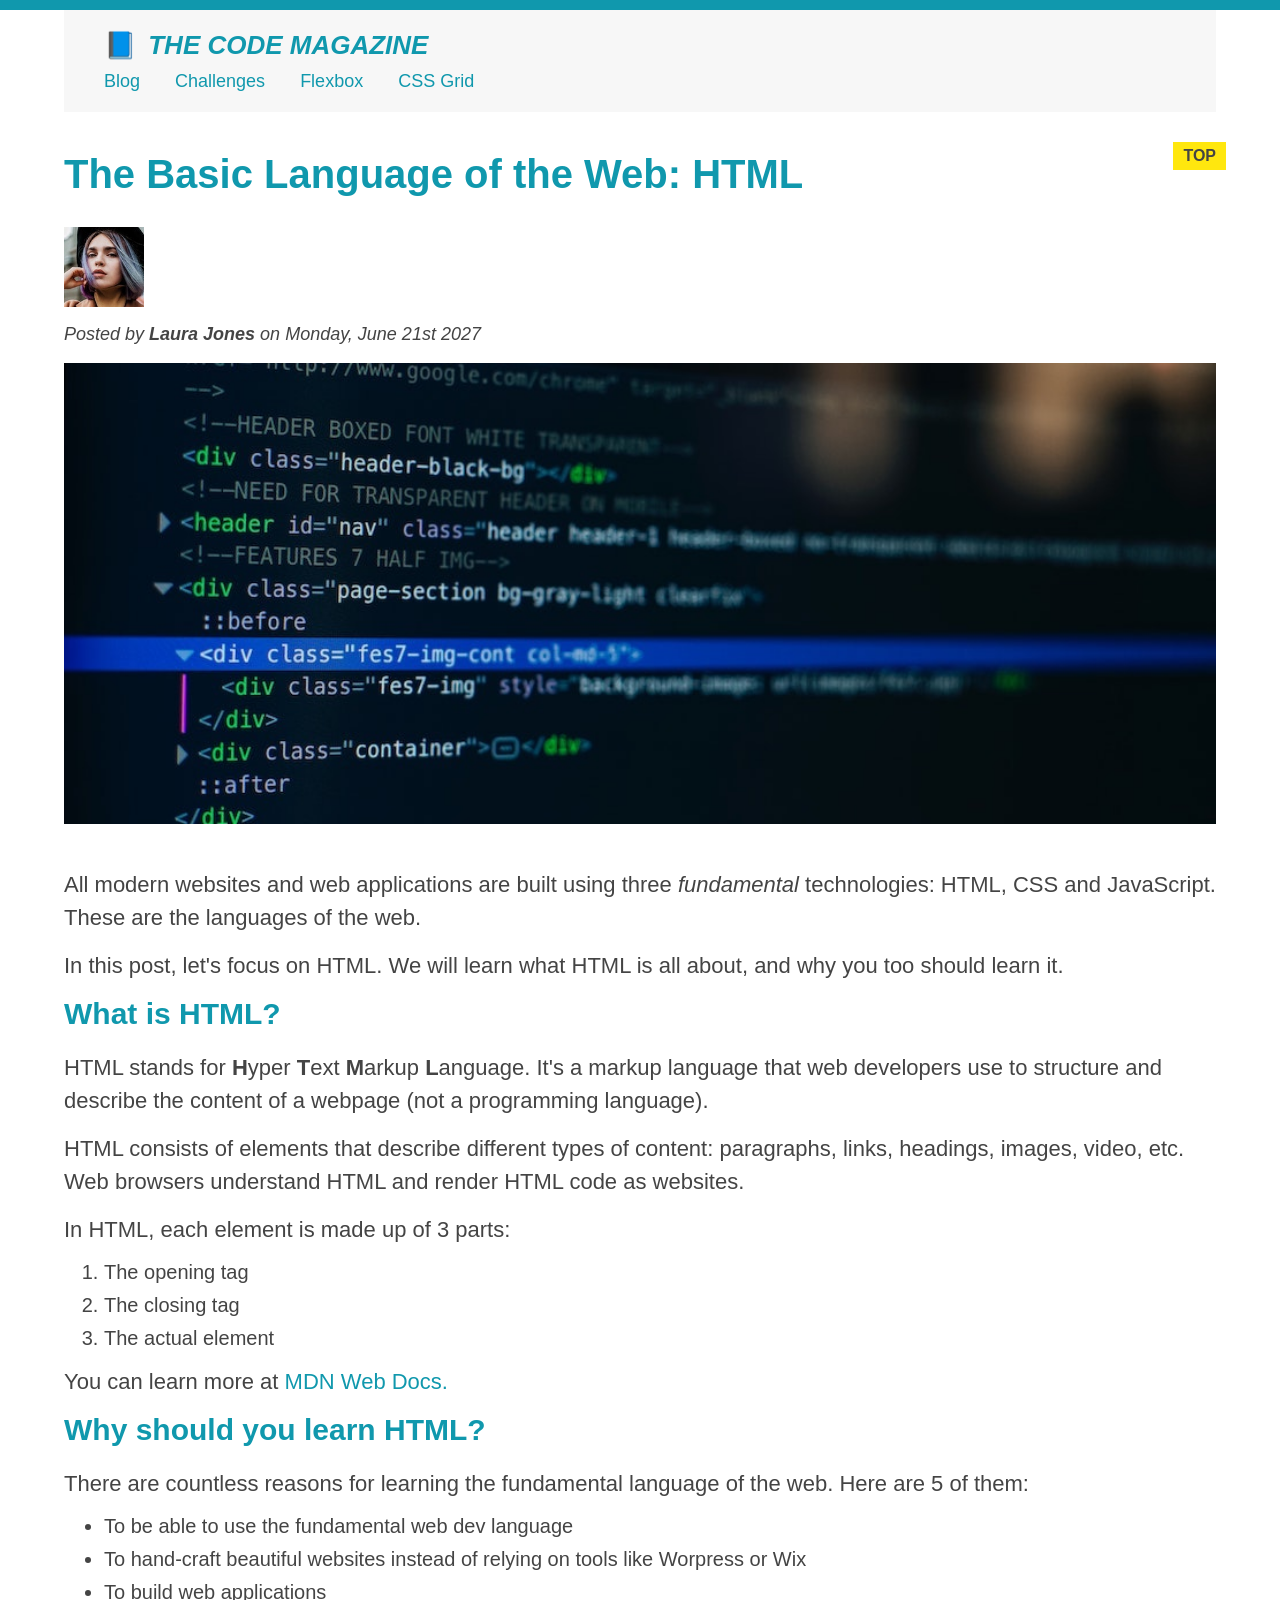
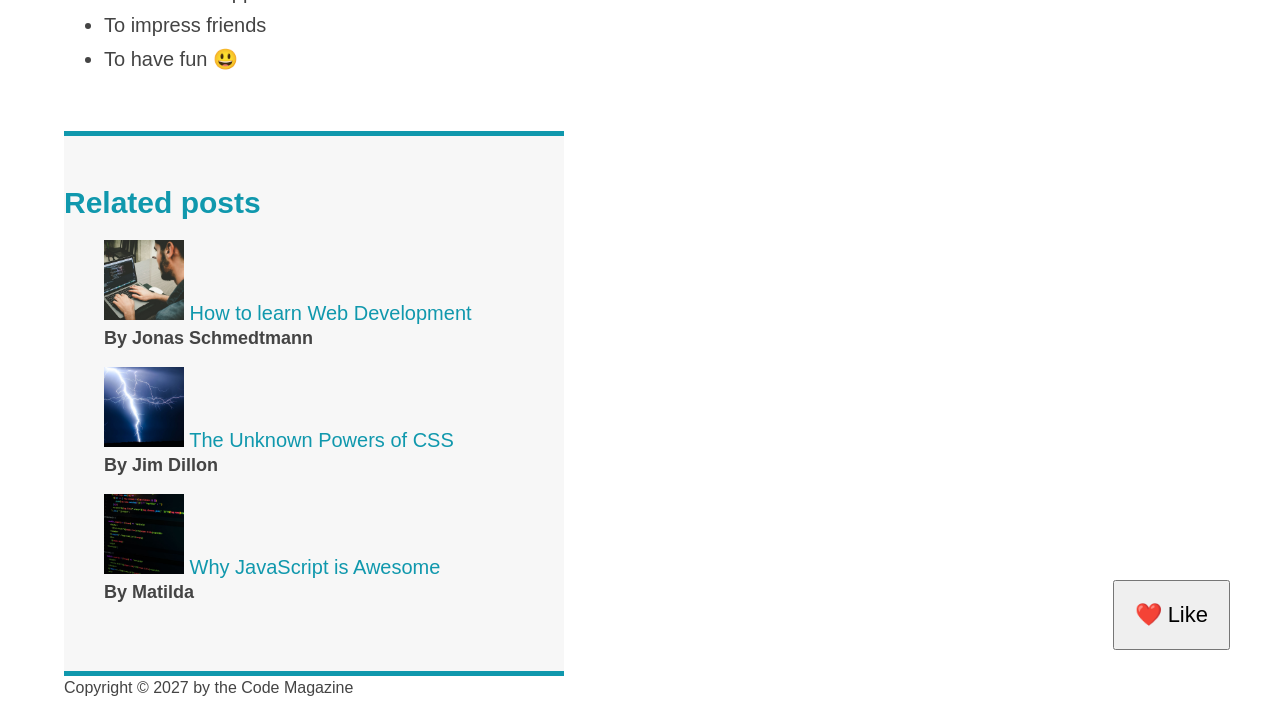
==== index.html @ c274669c "Initial commit" ====
<!doctype html>
<html lang="en">
  <head>
    <meta charset="UTF-8" />
    <meta name="viewport" content="width=device-width, initial-scale=1.0" />
    <!-- rel means relationship and it tells the browser that this is a style sheet. Wihtout it the formatting will not take. -->
    <link href="css/style.css" rel="stylesheet" />
    <title>The Basic Language of the Web: HTML</title>
  </head>
  <body>
    <!-- Header is introductory content. It is a container like article. -->
    <div class="container">
      <header class="main-header">
        <h1>📘 The Code Magazine</h1>
        <!-- nav for navigation -->
        <nav>
          <!-- The # does not point to anywhere. -->
          <a href="blog.html">Blog</a>
          <a href="#">Challenges</a>
          <a href="#">Flexbox</a>
          <a href="#">CSS Grid</a>
        </nav>
      </header>
      <article>
        <header class="post-header">
          <h2>The Basic Language of the Web: HTML</h2>
          <img
            class="author-headshot"
            src="img/laura-jones.jpg"
            alt="Headshot of author Laura Jones"
            width="80"
            height="80"
            title="Picture of Author"
          />
          <p class="author">
            Posted by <strong>Laura Jones</strong> on Monday, June 21st 2027
          </p>
          <!-- Setting only the width maintains the image's original aspect ratio. The default measurement is in pixels. Title attribute puts title when you hover over picture. You do not need <figure> but is semantic. Normally do width and height in CSS. -->
          <img
            src="img/post-img.jpg"
            alt="HTML code on a screen"
            class="post-img"
          />
          <!-- A link goes somewhere and a button does somethings which is the difference. Do something is Submit, Like, Delete, Save Changes etc. -->
          <button>❤️ Like</button>
        </header>
        <p>
          All modern websites and web applications are built using three
          <em>fundamental</em>
          technologies: HTML, CSS and JavaScript. These are the languages of the
          web.
        </p>
        <p>
          In this post, let's focus on HTML. We will learn what HTML is all
          about, and why you too should learn it.
        </p>
        <h3>What is HTML?</h3>
        <p>
          HTML stands for <strong>H</strong>yper <strong>T</strong>ext
          <strong>M</strong>arkup <strong>L</strong>anguage. It's a markup
          language that web developers use to structure and describe the content
          of a webpage (not a programming language).
        </p>
        <p>
          HTML consists of elements that describe different types of content:
          paragraphs, links, headings, images, video, etc. Web browsers
          understand HTML and render HTML code as websites.
        </p>
        <p>In HTML, each element is made up of 3 parts:</p>
        <ol>
          <li>The opening tag</li>
          <li>The closing tag</li>
          <li>The actual element</li>
        </ol>
        <p class="article-link">
          <!-- taret="_blank" opens a new tab. -->
          You can learn more at
          <a href="https://developer.mozilla.org/en-US/" target="_blank"
            >MDN Web Docs.</a
          >
        </p>

        <h3>Why should you learn HTML?</h3>
        <p>
          There are countless reasons for learning the fundamental language of
          the web. Here are 5 of them:
        </p>
        <ul>
          <li>To be able to use the fundamental web dev language</li>
          <li>
            To hand-craft beautiful websites instead of relying on tools like
            Worpress or Wix
          </li>
          <li>To build web applications</li>
          <li>To impress friends</li>
          <li>To have fun 😃</li>
        </ul>
      </article>
      <aside>
        <h3>Related posts</h3>
        <ul>
          <li class="related">
            <img
              src="img/related-1.jpg"
              alt="Person programming"
              width="80"
              height="80"
            />
            <a href="#">How to learn Web Development</a>
            <p class="related-author">By Jonas Schmedtmann</p>
          </li>
          <li class="related">
            <img
              src="img/related-2.jpg"
              alt="Thunder storm"
              width="80"
              height="80"
            />
            <a href="#">The Unknown Powers of CSS</a>
            <p class="related-author">By Jim Dillon</p>
          </li>
          <li class="related">
            <img
              src="img/related-3.jpg"
              alt="JavaScript code"
              width="80"
              height="80"
            />
            <a href="#">Why JavaScript is Awesome</a>
            <p class="related-author">By Matilda</p>
          </li>
        </ul>
      </aside>
      <!-- You do not need to use a <p> for the footer but you are not prohibted from doing so. -->
      <footer>
        <p id="copyright">Copyright &copy; 2027 by the Code Magazine</p>
      </footer>
    </div>
  </body>
</html>
---- css/style.css ----
/* Universal selector selects all the elments on the page. Has the lowest priority. No inheritance at all, it is applied to every element. Good place for the global reset. Margin does not get inherited so can not be in the body for this. */

* {
  padding: 0;
  margin: 0;
  box-sizing: border-box;
}

/* Body element is the parent element of all other elements. Not every element is inherited like border top, but entire body should be wrapped in a div with maybe a class name container like below to set the width of all the HTML pages that make up a website beyond just the index.html. */

.container {
  width: 90%;
  /* Need to set a max width with the below trick. This keeps background colors, navigation bars, and footers from being chopped of on the sides with big montiros leving awkward white space on left and right. */
  max-width: 1200px;
  /* The below centers the page. */
  margin: 0 auto;

  /* could have also done wich is the same code above.
    margin-left: auto;
    margin-right: auto;
    like WordPress.
   */
}

/* PAGE SECTIONS */

body {
  color: #444;
  font-family: sans-serif;
  border-top: 10px solid #1098ad;
  position: relative;
}

.main-header {
  background-color: #f7f7f7;
  padding: 20px 40px;
  margin-bottom: 40px;
}

nav {
  font-size: 18px;
}

article {
  margin-bottom: 60px;
}

.post-header {
  margin-bottom: 40px;
}

/* Place a boarder. */
aside {
  background-color: #f7f7f7;
  border-top: 5px solid #1098ad;
  border-bottom: 5px solid #1098ad;
  padding: 50px 0px;
  width: 500px;
}

/* SMALLER ELEMENTS */

h1,
h2,
h3 {
  color: #1098ad;
}

h1 {
  font-size: 26px;
  /* Make uppercase letters for title */
  text-transform: uppercase;
  font-style: italic;
}

h2 {
  font-size: 40px;
  margin-bottom: 30px;
}

h3 {
  font-size: 30px;
  margin-bottom: 20px;
  /* margin-top: 40px; /* If two margins occupy the same space, the one from the element above and the one from the element below, the larger of the two will show, they are not combined. Called collapsing margins */
}

h4 {
  font-size: 20px;
  text-transform: uppercase;
  /* Align to center of parent element. */
  text-align: center;
}

p {
  font-size: 22px;
  /* line height is 1.5 times the line height. */
  line-height: 1.5;
  margin-bottom: 15px;
}

/* Lost bullets below since universal element specified no margins, so we will add the margin back here to get the bullets. */

ul,
ol {
  margin-left: 40px;
}

/* Do not style ol or ul ul but li. */
li {
  font-size: 20px;
  margin-bottom: 10px;
}

li:last-child {
  margin-bottom: 0;
}

.article-link {
  margin-top: 15px;
}

/* Decendant Selection */

.author {
  font-style: italic;
  font-size: 18px;
}

/* Normally do not use ID but this is for demonstration purposes and a good place for it. */

#copyright {
  font-size: 16px;
}

.related-author {
  font-size: 18px;
  font-weight: bold;
}

.related {
  list-style: none;
}

/* Psuedo Classes */

/* li:first-child {
  font-weight: bold;
}

li:last-child {
  font-style: italic;
}

li:nth-child(3) {
  color: red;
}

li:nth-child(odd) {
  color: blue;
} */

/* Styling Links. Psuedo class becuaSe you want to target the element that only has a link, etc. It allows the anchors to behave differently depended upon what state you are in like hover. */

a:link {
  color: #1098ad;
  text-decoration: none;
}

a:visited {
  color: #1098ad;
}

a:hover {
  color: #777;
  font-weight: bold;
}

a:active {
  color: #777;
  font-weight: bold;
}

/* Height auto corrects the aspect ratio if already specified in HTML. If in CSS do not need, it will automatically adapt, so do not put width and height in HTML for. Set to 100% and adjusted to the parent container. */

/* Images are inline block elements so you can give width and height. */

.author-headshot {
  margin-bottom: 10px;
}

.post-img {
  width: 100%;
}

nav a:link {
  /* inline-block enables us to do a margin-top. Inlie only element you can not adjust margin top or bottom. */
  display: inline-block;
  margin-right: 30px;
  margin-top: 10px;
}

/* 
  WHY WE USE PSEUDO-CLASSES (:hover, :focus, :link, :nth-child, etc.):

  1. DYNAMIC & REAL-TIME STYLING using DOM:
     Allows CSS to respond instantly to user interactions (hovering, clicking, 
     focusing form inputs) and element states (:checked, :disabled) without 
     needing JavaScript.

  2. STRUCTURAL TARGETING WITHOUT EXTRA HTML:
     Targets elements based on their position in the DOM (e.g., :first-child, 
     :last-child, :nth-child(2)) so you don't have to manually add extra class 
     names to your HTML markup.

  3. HIGHER SPECIFICITY & CLEAN STATE MANAGEMENT:
     Pseudo-classes carry the specificity weight of a standard class, keeping 
     link states (:link, :visited, :hover, :active) organized, predictable, 
     and protected from unintended style overrides.
*/

nav a:link:last-child {
  margin-right: 0;
}

button {
  font-size: 22px;
  padding: 20px;
  cursor: pointer;
  position: absolute;
  bottom: 50px;
  right: 50px;
}

/* Psuedo elements do not occure in html but can be placed in CSS like changing the book so it is no longer italic. Use double colons. Pseudo-class : → selects an element that already exists in the DOM, based on its state/condition/position.
Pseudo-element :: → targets or creates an element-like part for rendering that is not a separate element in the DOM. */

h1::first-letter {
  font-style: normal;
  margin-right: 5px;
}

/* h2::first-letter {
  font-size: 60px;
} */

/* p::first-line {
  color: red;
} */

/* Adjacent sibling selector using siblings in the same parent. Adjacent element is the sibling that comes right after it so I can pick a paragraph after each h3 and adjust the first line. */

/* h3 + p::first-line {
  color: red;
} */

/* The after and the before are the most used Psuedo Elements. The after puts it right after the last text in the element. The Basic Language of the web HTMLTOP in this case, so we need to style. Any pusedo element is inline so we need to do inline block to add padding top and bottom. Notice below you can position absolute to the same element itself. h2 is not only the absolute, but the relative.A note is that there is not a h2 TOP in the HTML. We have added it through CSS. */

h2 {
  position: relative;
}

h2::after {
  content: 'TOP';
  background-color: #ffe70e;
  color: #444;
  font-size: 16px;
  font-weight: bold;
  display: inline-block;
  padding: 5px 10px;
  position: absolute;
  top: -10px;
  right: -10px;
}
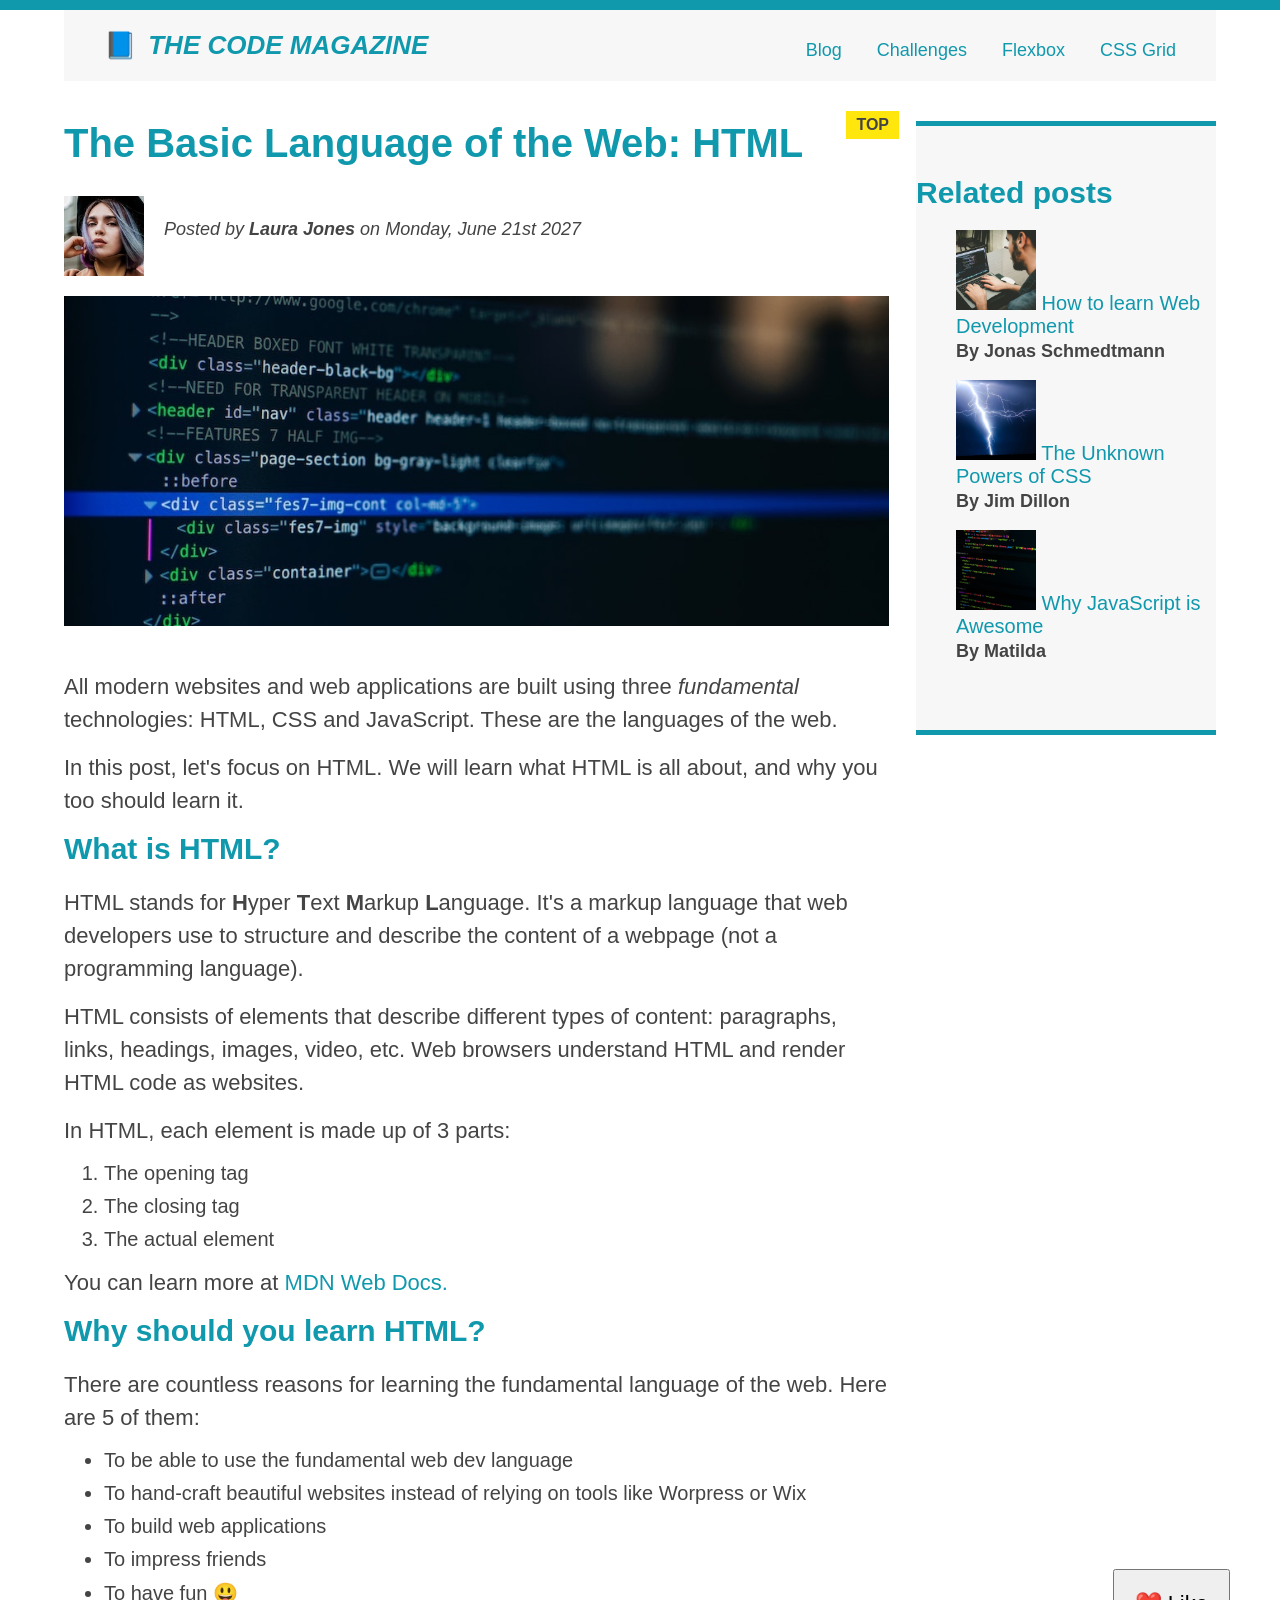
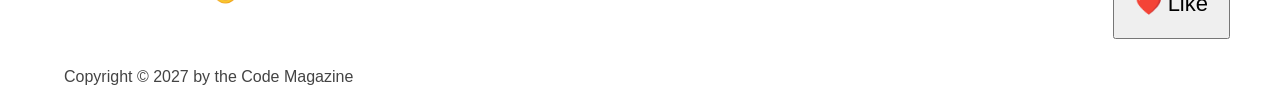
==== commit fb9d6126: "Using Float and Clear-Fix" ====
--- a/index.html
+++ b/index.html
@@ -10,7 +10,7 @@
   <body>
     <!-- Header is introductory content. It is a container like article. -->
     <div class="container">
-      <header class="main-header">
+      <header class="main-header clear-fix">
         <h1>📘 The Code Magazine</h1>
         <!-- nav for navigation -->
         <nav>
@@ -25,7 +25,7 @@
         <header class="post-header">
           <h2>The Basic Language of the Web: HTML</h2>
           <img
-            class="author-headshot"
+            class="author-headshot author-img"
             src="img/laura-jones.jpg"
             alt="Headshot of author Laura Jones"
             width="80"
--- a/css/style.css
+++ b/css/style.css
@@ -39,6 +39,7 @@
 
 nav {
   font-size: 18px;
+  text-align: center;
 }
 
 article {
@@ -229,9 +230,10 @@
   position: absolute;
   bottom: 50px;
   right: 50px;
-}
-
-/* Psuedo elements do not occure in html but can be placed in CSS like changing the book so it is no longer italic. Use double colons. Pseudo-class : → selects an element that already exists in the DOM, based on its state/condition/position.
+  cursor: pointer;
+}
+
+/* Psuedo elements do not occur in html but can be placed in CSS like changing the book so it is no longer italic. Use double colons. Pseudo-class : → selects an element that already exists in the DOM, based on its state/condition/position.
 Pseudo-element :: → targets or creates an element-like part for rendering that is not a separate element in the DOM. */
 
 h1::first-letter {
@@ -252,6 +254,10 @@
 /* h3 + p::first-line {
   color: red;
 } */
+
+/*  Pseudo-classes (:)are all about behavior and state (how an existing element behaves when hovered, clicked, or where it sits in line, it is CSS concerened).
+
+Pseudo-elements (::) are about structure and content (shaping specific parts of the text or magically injecting things like quotes, icons, or words without touching the HTML file).*/
 
 /* The after and the before are the most used Psuedo Elements. The after puts it right after the last text in the element. The Basic Language of the web HTMLTOP in this case, so we need to style. Any pusedo element is inline so we need to do inline block to add padding top and bottom. Notice below you can position absolute to the same element itself. h2 is not only the absolute, but the relative.A note is that there is not a h2 TOP in the HTML. We have added it through CSS. */
 
@@ -271,3 +277,48 @@
   top: -10px;
   right: -10px;
 }
+
+/* FLOATS */
+
+.author-img {
+  float: left;
+  margin-bottom: 20px;
+}
+
+.author {
+  margin-top: 20px;
+  float: left;
+  margin-left: 20px;
+}
+
+/* The gray background losses its height by below. Without padding it would dissapear completely becuase all the child elements are floated. It is as if elements are not on the page. Called the collapsing element and we say that the height has collapsed. Fix by adding another element to header and clearing the float. */
+
+h1 {
+  float: left;
+}
+
+nav {
+  float: right;
+}
+
+/* Used to put gray bar back in from removeing elements due to floating. Put space for content and psuedo elements are inline so change to block. Will not use float much so we will learn better ways. */
+
+.clear-fix::after {
+  clear: both;
+  content: ' ';
+  display: block;
+}
+
+article {
+  width: 825px;
+  float: left;
+}
+aside {
+  width: 300px;
+  float: right;
+}
+
+/* Already has element so just clear. */
+footer {
+  clear: both;
+}
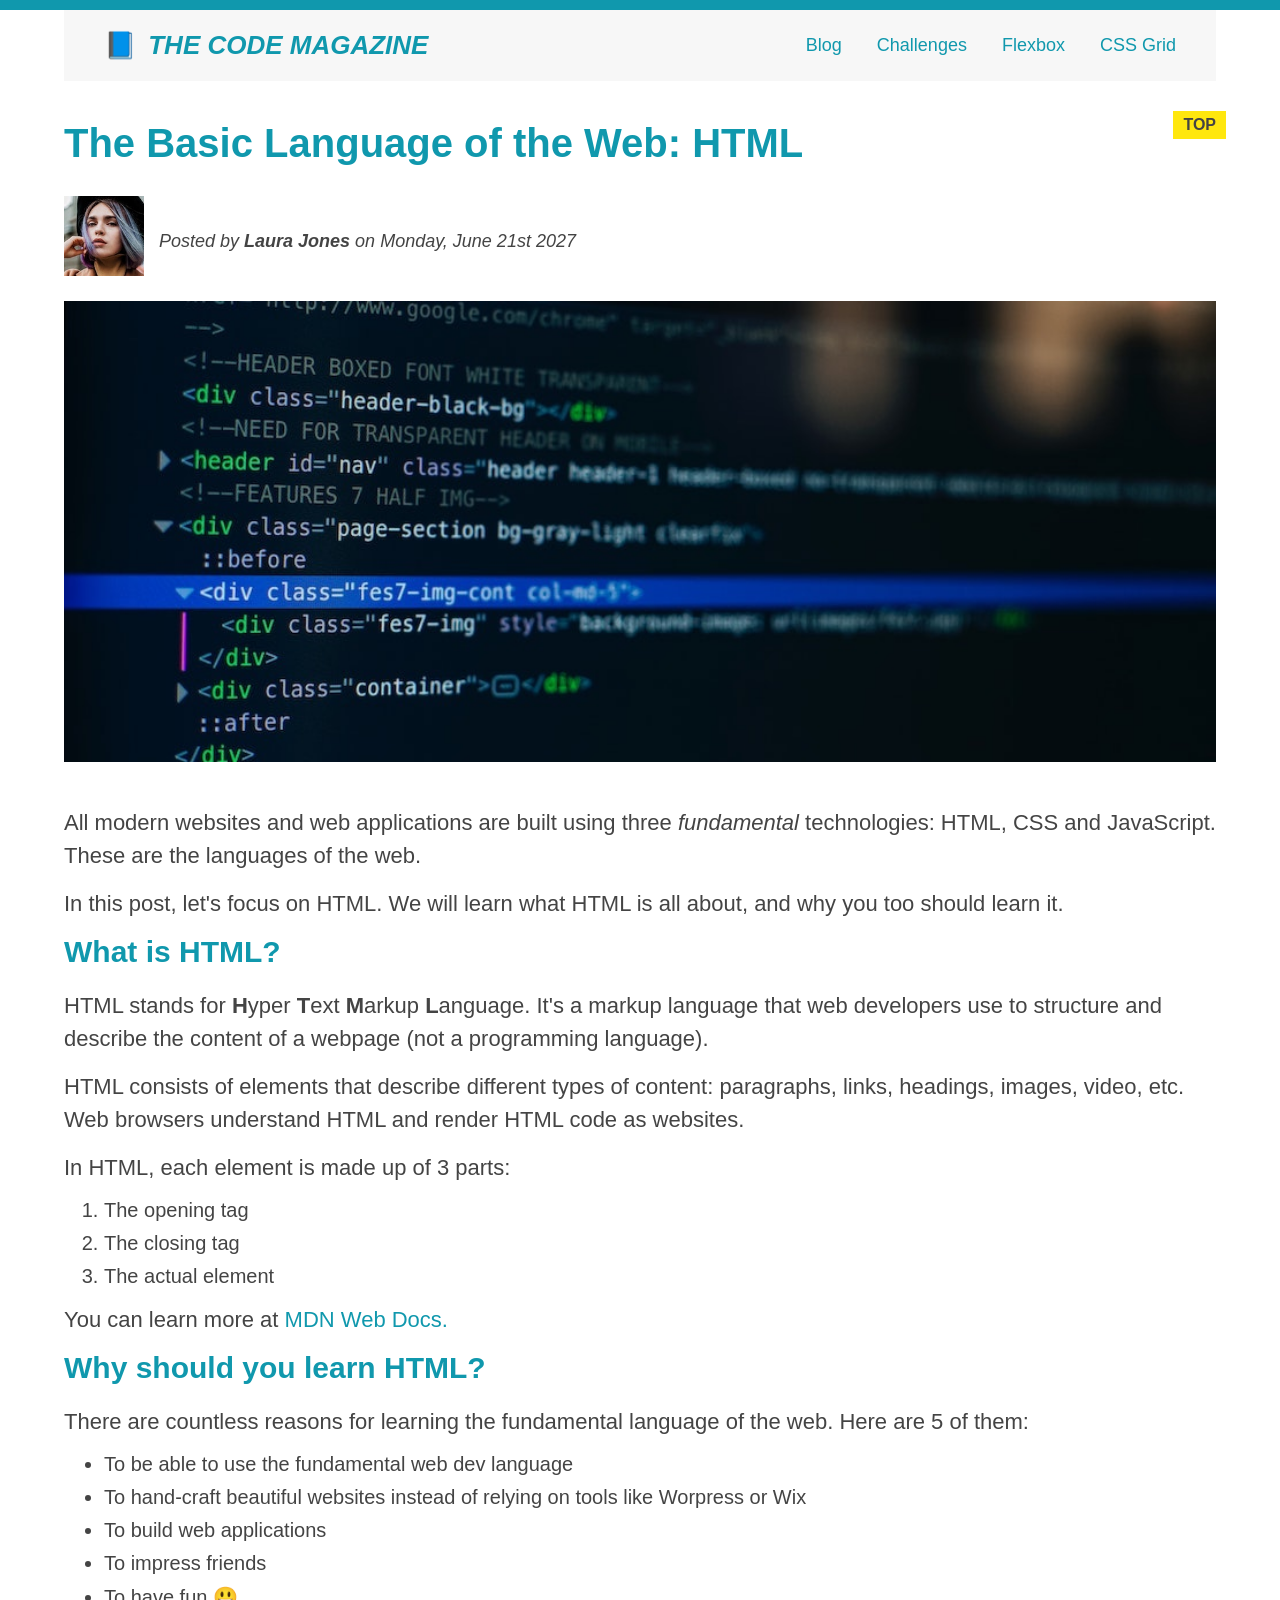
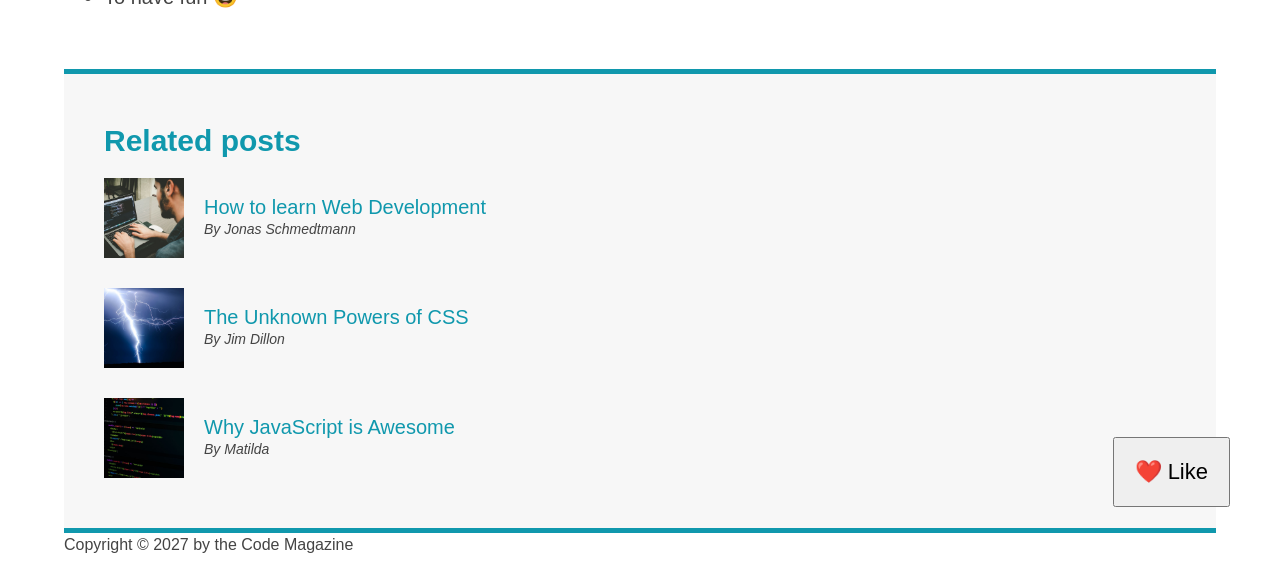
==== commit 86d52026: "Adding Flexbox to Project" ====
--- a/index.html
+++ b/index.html
@@ -17,24 +17,27 @@
           <!-- The # does not point to anywhere. -->
           <a href="blog.html">Blog</a>
           <a href="#">Challenges</a>
-          <a href="#">Flexbox</a>
-          <a href="#">CSS Grid</a>
+          <a href="flexbox.html">Flexbox</a>
+          <a href="css-grid.html">CSS Grid</a>
         </nav>
       </header>
       <article>
         <header class="post-header">
           <h2>The Basic Language of the Web: HTML</h2>
-          <img
-            class="author-headshot author-img"
-            src="img/laura-jones.jpg"
-            alt="Headshot of author Laura Jones"
-            width="80"
-            height="80"
-            title="Picture of Author"
-          />
-          <p class="author">
-            Posted by <strong>Laura Jones</strong> on Monday, June 21st 2027
-          </p>
+          <div class="author-box">
+            <img
+              class="author-headshot author-img"
+              src="img/laura-jones.jpg"
+              alt="Headshot of author Laura Jones"
+              width="80"
+              height="80"
+              title="Picture of Author"
+            />
+            <p class="author">
+              Posted by <strong>Laura Jones</strong> on Monday, June 21st 2027
+            </p>
+          </div>
+
           <!-- Setting only the width maintains the image's original aspect ratio. The default measurement is in pixels. Title attribute puts title when you hover over picture. You do not need <figure> but is semantic. Normally do width and height in CSS. -->
           <img
             src="img/post-img.jpg"
@@ -98,36 +101,42 @@
       </article>
       <aside>
         <h3>Related posts</h3>
-        <ul>
-          <li class="related">
+        <ul class="related">
+          <li class="related-post">
             <img
               src="img/related-1.jpg"
               alt="Person programming"
               width="80"
               height="80"
             />
-            <a href="#">How to learn Web Development</a>
-            <p class="related-author">By Jonas Schmedtmann</p>
+            <div>
+              <a href="#" class="related-link">How to learn Web Development</a>
+              <p class="related-author">By Jonas Schmedtmann</p>
+            </div>
           </li>
-          <li class="related">
+          <li class="related-post">
             <img
               src="img/related-2.jpg"
               alt="Thunder storm"
               width="80"
               height="80"
             />
-            <a href="#">The Unknown Powers of CSS</a>
-            <p class="related-author">By Jim Dillon</p>
+            <div>
+              <a href="#" class="related-link">The Unknown Powers of CSS</a>
+              <p class="related-author">By Jim Dillon</p>
+            </div>
           </li>
-          <li class="related">
+          <li class="related-post">
             <img
               src="img/related-3.jpg"
               alt="JavaScript code"
               width="80"
               height="80"
             />
-            <a href="#">Why JavaScript is Awesome</a>
-            <p class="related-author">By Matilda</p>
+            <div>
+              <a href="#" class="related-link">Why JavaScript is Awesome</a>
+              <p class="related-author">By Matilda</p>
+            </div>
           </li>
         </ul>
       </aside>
--- a/css/style.css
+++ b/css/style.css
@@ -55,8 +55,7 @@
   background-color: #f7f7f7;
   border-top: 5px solid #1098ad;
   border-bottom: 5px solid #1098ad;
-  padding: 50px 0px;
-  width: 500px;
+  padding: 50px 40px;
 }
 
 /* SMALLER ELEMENTS */
@@ -90,6 +89,7 @@
   text-transform: uppercase;
   /* Align to center of parent element. */
   text-align: center;
+  margin-bottom: 30px;
 }
 
 p {
@@ -140,6 +140,7 @@
 
 .related {
   list-style: none;
+  margin-left: 0;
 }
 
 /* Psuedo Classes */
@@ -197,7 +198,6 @@
   /* inline-block enables us to do a margin-top. Inlie only element you can not adjust margin top or bottom. */
   display: inline-block;
   margin-right: 30px;
-  margin-top: 10px;
 }
 
 /* 
@@ -279,7 +279,7 @@
 }
 
 /* FLOATS */
-
+/* 
 .author-img {
   float: left;
   margin-bottom: 20px;
@@ -293,7 +293,7 @@
 
 /* The gray background losses its height by below. Without padding it would dissapear completely becuase all the child elements are floated. It is as if elements are not on the page. Called the collapsing element and we say that the height has collapsed. Fix by adding another element to header and clearing the float. */
 
-h1 {
+/* h1 {
   float: left;
 }
 
@@ -303,7 +303,7 @@
 
 /* Used to put gray bar back in from removeing elements due to floating. Put space for content and psuedo elements are inline so change to block. Will not use float much so we will learn better ways. */
 
-.clear-fix::after {
+/* .clear-fix::after {
   clear: both;
   content: ' ';
   display: block;
@@ -319,6 +319,46 @@
 }
 
 /* Already has element so just clear. */
-footer {
+/* footer {
   clear: both;
-}
+} */
+
+/* FLEXBOX */
+
+.main-header {
+  display: flex;
+  align-items: center;
+  justify-content: space-between;
+}
+
+.author-box {
+  display: flex;
+  align-items: center;
+  margin-bottom: 15px;
+}
+
+.author {
+  margin-bottom: 0;
+  margin-left: 15px;
+}
+
+.related-post {
+  display: flex;
+  align-items: center;
+  gap: 20px;
+  margin-bottom: 30px;
+}
+
+related-link:link {
+  font-size: 17px;
+  font-weight: bold;
+  font-style: normal;
+  margin-bottom: 5px;
+  display: inline-block;
+}
+.related-author {
+  margin-bottom: 0;
+  font-size: 14px;
+  font-weight: normal;
+  font-style: italic;
+}
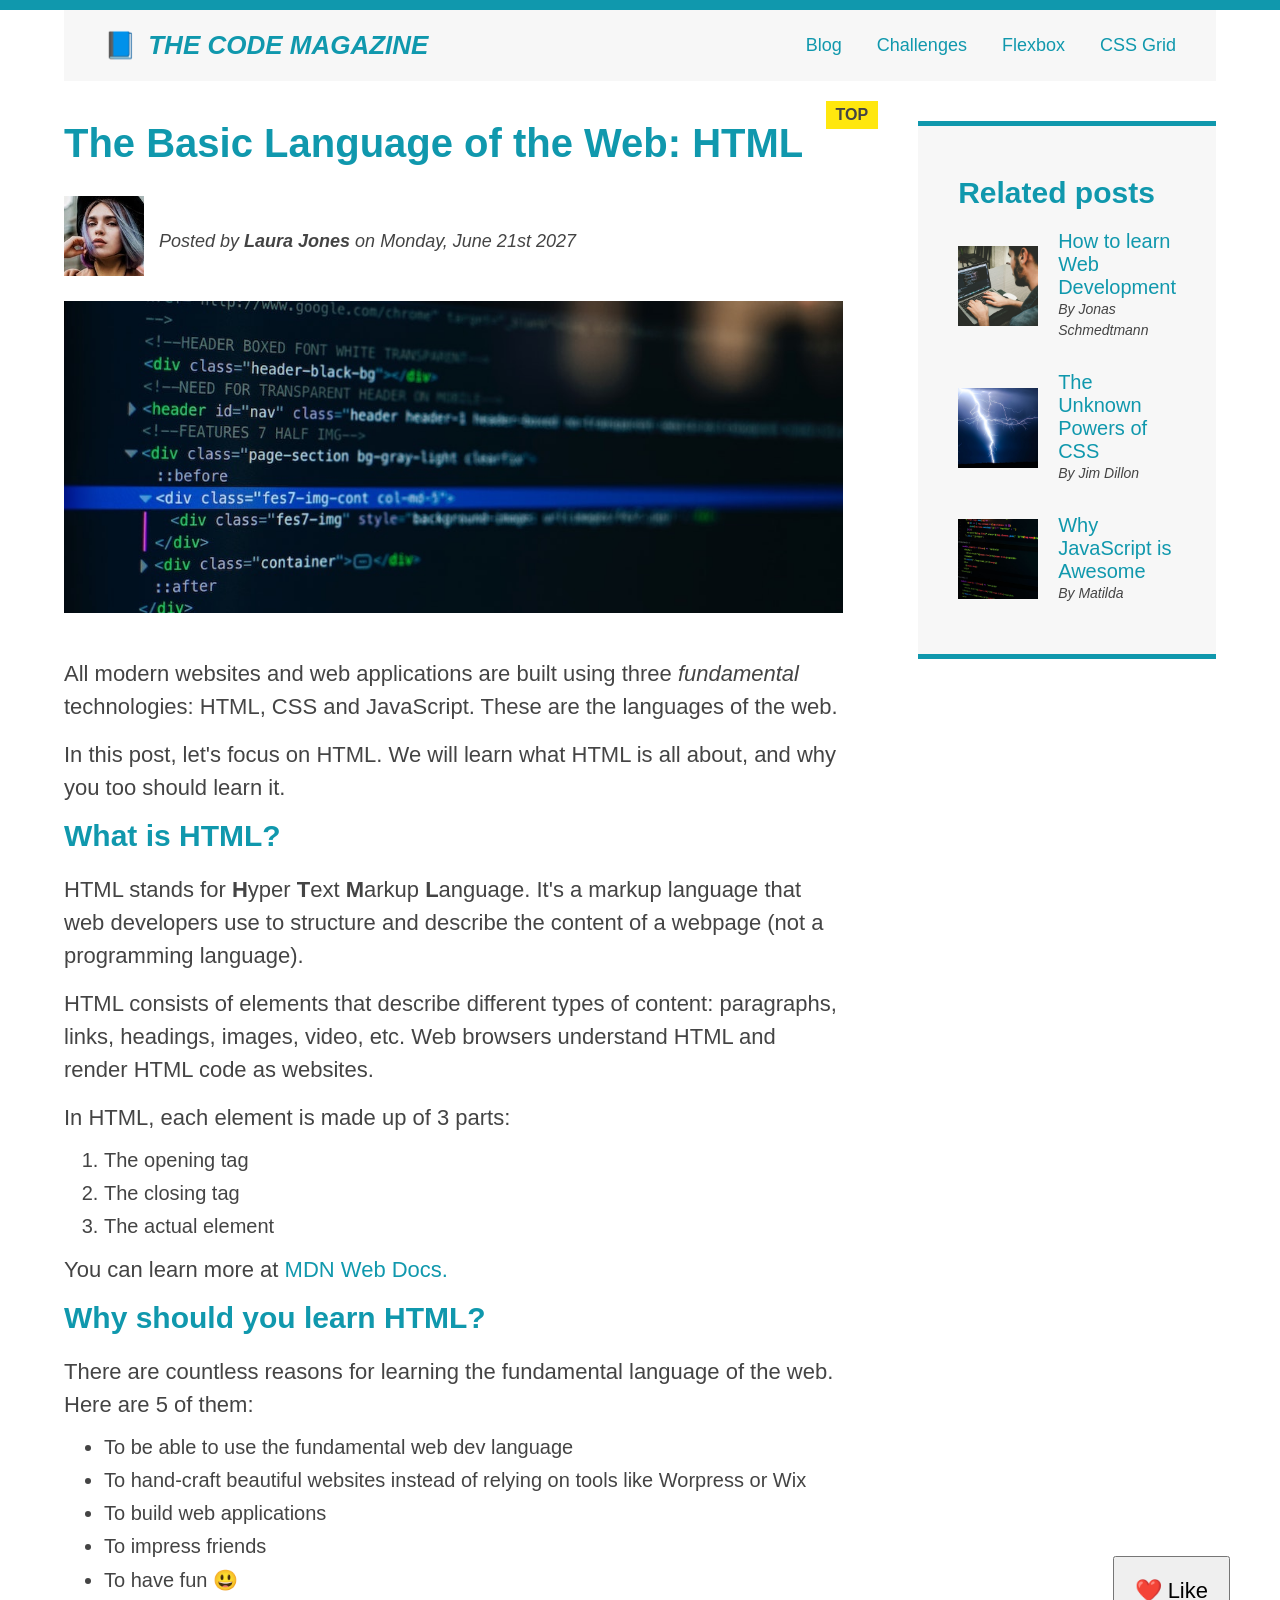
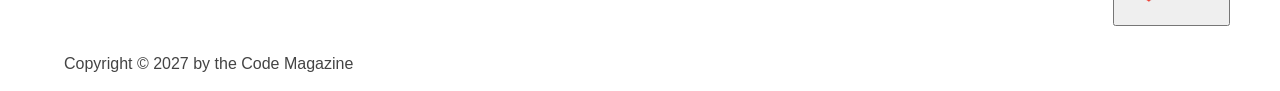
==== commit 5a41f8c1: "Applying Flexbox to Project" ====
--- a/index.html
+++ b/index.html
@@ -21,125 +21,129 @@
           <a href="css-grid.html">CSS Grid</a>
         </nav>
       </header>
-      <article>
-        <header class="post-header">
-          <h2>The Basic Language of the Web: HTML</h2>
-          <div class="author-box">
+      <div class="row">
+        <article>
+          <header class="post-header">
+            <h2>The Basic Language of the Web: HTML</h2>
+            <div class="author-box">
+              <img
+                class="author-headshot author-img"
+                src="img/laura-jones.jpg"
+                alt="Headshot of author Laura Jones"
+                width="80"
+                height="80"
+                title="Picture of Author"
+              />
+              <p class="author">
+                Posted by <strong>Laura Jones</strong> on Monday, June 21st 2027
+              </p>
+            </div>
+
+            <!-- Setting only the width maintains the image's original aspect ratio. The default measurement is in pixels. Title attribute puts title when you hover over picture. You do not need <figure> but is semantic. Normally do width and height in CSS. -->
             <img
-              class="author-headshot author-img"
-              src="img/laura-jones.jpg"
-              alt="Headshot of author Laura Jones"
-              width="80"
-              height="80"
-              title="Picture of Author"
+              src="img/post-img.jpg"
+              alt="HTML code on a screen"
+              class="post-img"
             />
-            <p class="author">
-              Posted by <strong>Laura Jones</strong> on Monday, June 21st 2027
-            </p>
-          </div>
+            <!-- A link goes somewhere and a button does somethings which is the difference. Do something is Submit, Like, Delete, Save Changes etc. -->
+            <button>❤️ Like</button>
+          </header>
+          <p>
+            All modern websites and web applications are built using three
+            <em>fundamental</em>
+            technologies: HTML, CSS and JavaScript. These are the languages of
+            the web.
+          </p>
+          <p>
+            In this post, let's focus on HTML. We will learn what HTML is all
+            about, and why you too should learn it.
+          </p>
+          <h3>What is HTML?</h3>
+          <p>
+            HTML stands for <strong>H</strong>yper <strong>T</strong>ext
+            <strong>M</strong>arkup <strong>L</strong>anguage. It's a markup
+            language that web developers use to structure and describe the
+            content of a webpage (not a programming language).
+          </p>
+          <p>
+            HTML consists of elements that describe different types of content:
+            paragraphs, links, headings, images, video, etc. Web browsers
+            understand HTML and render HTML code as websites.
+          </p>
+          <p>In HTML, each element is made up of 3 parts:</p>
+          <ol>
+            <li>The opening tag</li>
+            <li>The closing tag</li>
+            <li>The actual element</li>
+          </ol>
+          <p class="article-link">
+            <!-- taret="_blank" opens a new tab. -->
+            You can learn more at
+            <a href="https://developer.mozilla.org/en-US/" target="_blank"
+              >MDN Web Docs.</a
+            >
+          </p>
 
-          <!-- Setting only the width maintains the image's original aspect ratio. The default measurement is in pixels. Title attribute puts title when you hover over picture. You do not need <figure> but is semantic. Normally do width and height in CSS. -->
-          <img
-            src="img/post-img.jpg"
-            alt="HTML code on a screen"
-            class="post-img"
-          />
-          <!-- A link goes somewhere and a button does somethings which is the difference. Do something is Submit, Like, Delete, Save Changes etc. -->
-          <button>❤️ Like</button>
-        </header>
-        <p>
-          All modern websites and web applications are built using three
-          <em>fundamental</em>
-          technologies: HTML, CSS and JavaScript. These are the languages of the
-          web.
-        </p>
-        <p>
-          In this post, let's focus on HTML. We will learn what HTML is all
-          about, and why you too should learn it.
-        </p>
-        <h3>What is HTML?</h3>
-        <p>
-          HTML stands for <strong>H</strong>yper <strong>T</strong>ext
-          <strong>M</strong>arkup <strong>L</strong>anguage. It's a markup
-          language that web developers use to structure and describe the content
-          of a webpage (not a programming language).
-        </p>
-        <p>
-          HTML consists of elements that describe different types of content:
-          paragraphs, links, headings, images, video, etc. Web browsers
-          understand HTML and render HTML code as websites.
-        </p>
-        <p>In HTML, each element is made up of 3 parts:</p>
-        <ol>
-          <li>The opening tag</li>
-          <li>The closing tag</li>
-          <li>The actual element</li>
-        </ol>
-        <p class="article-link">
-          <!-- taret="_blank" opens a new tab. -->
-          You can learn more at
-          <a href="https://developer.mozilla.org/en-US/" target="_blank"
-            >MDN Web Docs.</a
-          >
-        </p>
-
-        <h3>Why should you learn HTML?</h3>
-        <p>
-          There are countless reasons for learning the fundamental language of
-          the web. Here are 5 of them:
-        </p>
-        <ul>
-          <li>To be able to use the fundamental web dev language</li>
-          <li>
-            To hand-craft beautiful websites instead of relying on tools like
-            Worpress or Wix
-          </li>
-          <li>To build web applications</li>
-          <li>To impress friends</li>
-          <li>To have fun 😃</li>
-        </ul>
-      </article>
-      <aside>
-        <h3>Related posts</h3>
-        <ul class="related">
-          <li class="related-post">
-            <img
-              src="img/related-1.jpg"
-              alt="Person programming"
-              width="80"
-              height="80"
-            />
-            <div>
-              <a href="#" class="related-link">How to learn Web Development</a>
-              <p class="related-author">By Jonas Schmedtmann</p>
-            </div>
-          </li>
-          <li class="related-post">
-            <img
-              src="img/related-2.jpg"
-              alt="Thunder storm"
-              width="80"
-              height="80"
-            />
-            <div>
-              <a href="#" class="related-link">The Unknown Powers of CSS</a>
-              <p class="related-author">By Jim Dillon</p>
-            </div>
-          </li>
-          <li class="related-post">
-            <img
-              src="img/related-3.jpg"
-              alt="JavaScript code"
-              width="80"
-              height="80"
-            />
-            <div>
-              <a href="#" class="related-link">Why JavaScript is Awesome</a>
-              <p class="related-author">By Matilda</p>
-            </div>
-          </li>
-        </ul>
-      </aside>
+          <h3>Why should you learn HTML?</h3>
+          <p>
+            There are countless reasons for learning the fundamental language of
+            the web. Here are 5 of them:
+          </p>
+          <ul>
+            <li>To be able to use the fundamental web dev language</li>
+            <li>
+              To hand-craft beautiful websites instead of relying on tools like
+              Worpress or Wix
+            </li>
+            <li>To build web applications</li>
+            <li>To impress friends</li>
+            <li>To have fun 😃</li>
+          </ul>
+        </article>
+        <aside>
+          <h3>Related posts</h3>
+          <ul class="related">
+            <li class="related-post">
+              <img
+                src="img/related-1.jpg"
+                alt="Person programming"
+                width="80"
+                height="80"
+              />
+              <div>
+                <a href="#" class="related-link"
+                  >How to learn Web Development</a
+                >
+                <p class="related-author">By Jonas Schmedtmann</p>
+              </div>
+            </li>
+            <li class="related-post">
+              <img
+                src="img/related-2.jpg"
+                alt="Thunder storm"
+                width="80"
+                height="80"
+              />
+              <div>
+                <a href="#" class="related-link">The Unknown Powers of CSS</a>
+                <p class="related-author">By Jim Dillon</p>
+              </div>
+            </li>
+            <li class="related-post">
+              <img
+                src="img/related-3.jpg"
+                alt="JavaScript code"
+                width="80"
+                height="80"
+              />
+              <div>
+                <a href="#" class="related-link">Why JavaScript is Awesome</a>
+                <p class="related-author">By Matilda</p>
+              </div>
+            </li>
+          </ul>
+        </aside>
+      </div>
       <!-- You do not need to use a <p> for the footer but you are not prohibted from doing so. -->
       <footer>
         <p id="copyright">Copyright &copy; 2027 by the Code Magazine</p>
--- a/css/style.css
+++ b/css/style.css
@@ -274,8 +274,8 @@
   display: inline-block;
   padding: 5px 10px;
   position: absolute;
-  top: -10px;
-  right: -10px;
+  top: -20px;
+  right: -35px;
 }
 
 /* FLOATS */
@@ -362,3 +362,21 @@
   font-weight: normal;
   font-style: italic;
 }
+
+.row {
+  display: flex;
+  align-items: flex-start;
+  gap: 75px;
+  margin-bottom: 60px;
+}
+
+article {
+  /* Flex at 1 lets element grow as much as it can. */
+  flex-basis: 1;
+  margin-bottom: 0;
+}
+
+/* For width do not use width property but flex-basis for flexbox. */
+aside {
+  flex-basis: 0 0 300px;
+}
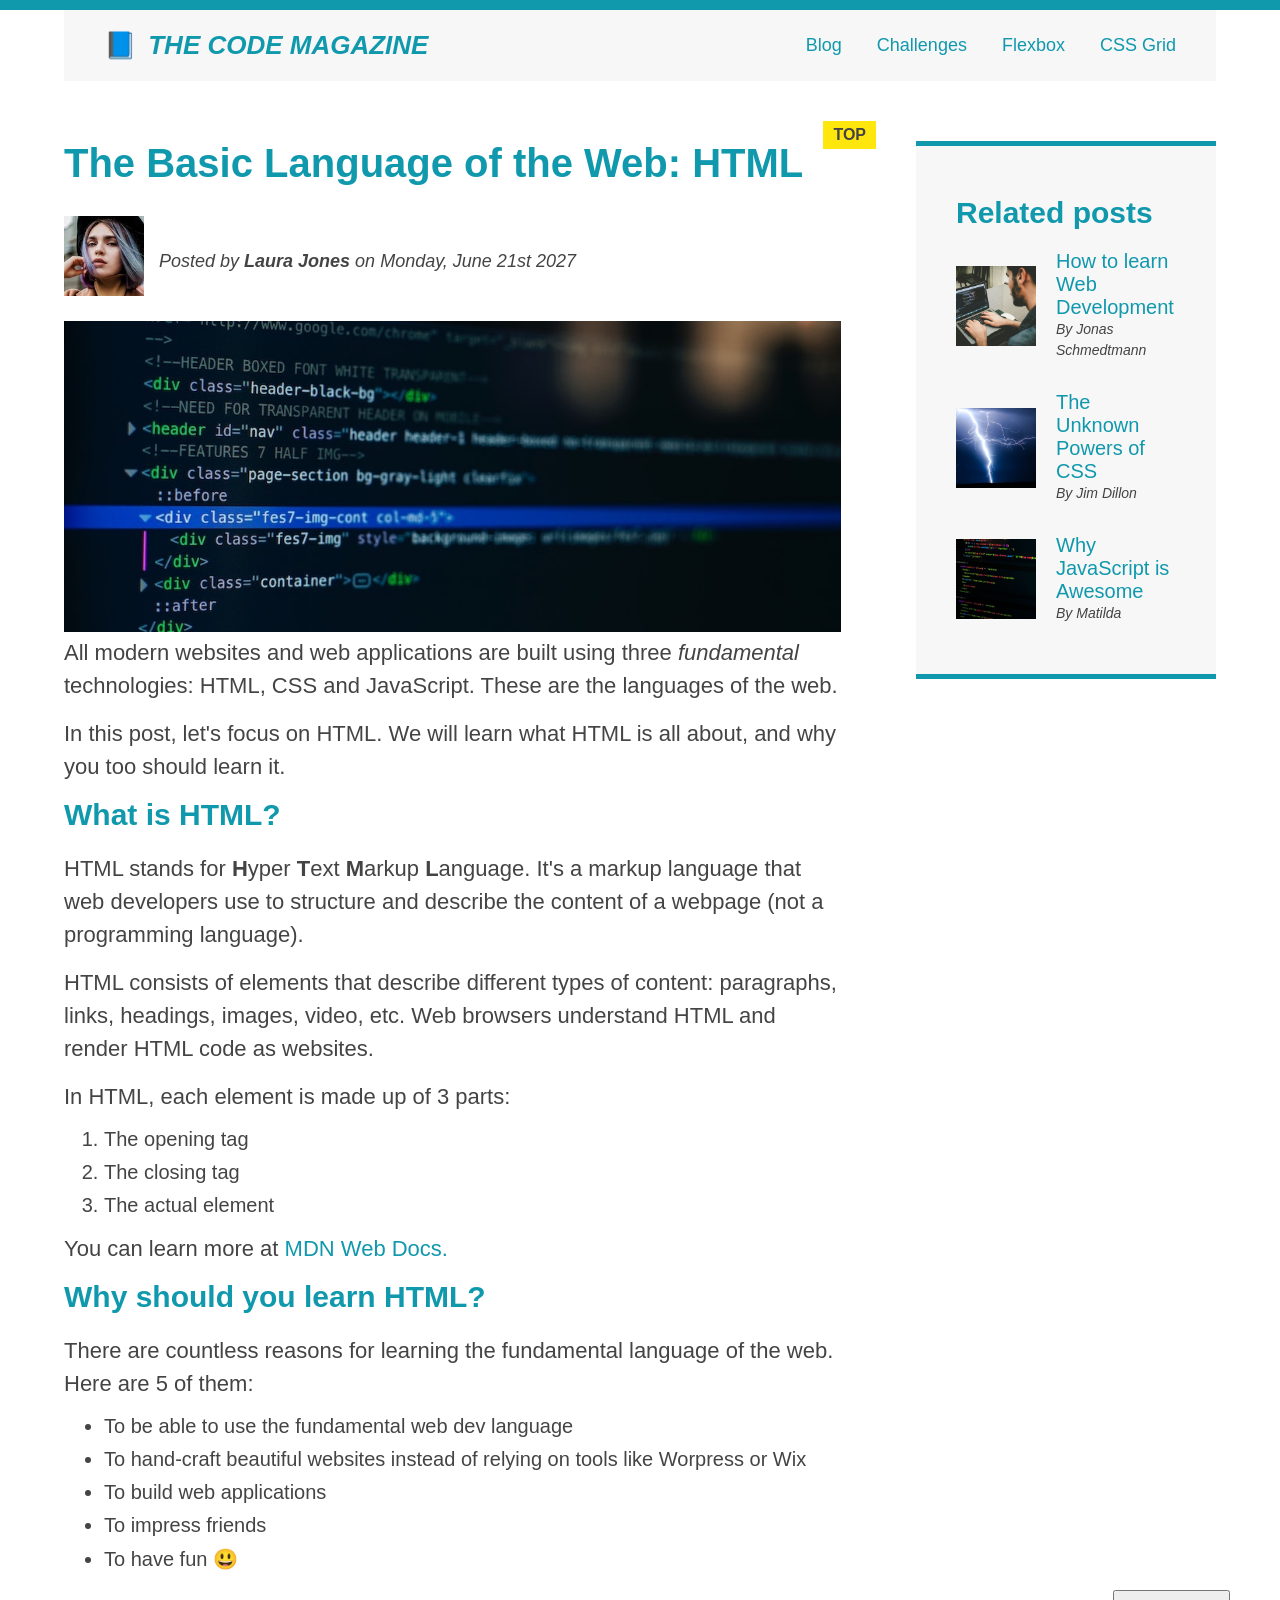
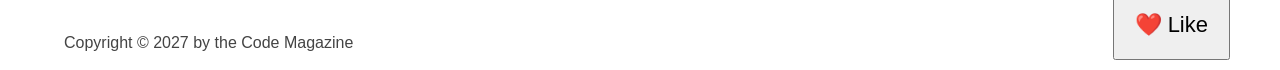
==== commit ea1f8b6f: "Final Project using Grid" ====
--- a/index.html
+++ b/index.html
@@ -21,129 +21,128 @@
           <a href="css-grid.html">CSS Grid</a>
         </nav>
       </header>
-      <div class="row">
-        <article>
-          <header class="post-header">
-            <h2>The Basic Language of the Web: HTML</h2>
-            <div class="author-box">
-              <img
-                class="author-headshot author-img"
-                src="img/laura-jones.jpg"
-                alt="Headshot of author Laura Jones"
-                width="80"
-                height="80"
-                title="Picture of Author"
-              />
-              <p class="author">
-                Posted by <strong>Laura Jones</strong> on Monday, June 21st 2027
-              </p>
+      <!-- ONLY NECESSARY FLEXBOX -->
+      <!-- <div class="row"> -->
+      <article>
+        <header class="post-header">
+          <h2>The Basic Language of the Web: HTML</h2>
+          <div class="author-box">
+            <img
+              class="author-headshot author-img"
+              src="img/laura-jones.jpg"
+              alt="Headshot of author Laura Jones"
+              width="80"
+              height="80"
+              title="Picture of Author"
+            />
+            <p class="author">
+              Posted by <strong>Laura Jones</strong> on Monday, June 21st 2027
+            </p>
+          </div>
+
+          <!-- Setting only the width maintains the image's original aspect ratio. The default measurement is in pixels. Title attribute puts title when you hover over picture. You do not need <figure> but is semantic. Normally do width and height in CSS. -->
+          <img
+            src="img/post-img.jpg"
+            alt="HTML code on a screen"
+            class="post-img"
+          />
+          <!-- A link goes somewhere and a button does somethings which is the difference. Do something is Submit, Like, Delete, Save Changes etc. -->
+          <button>❤️ Like</button>
+        </header>
+        <p>
+          All modern websites and web applications are built using three
+          <em>fundamental</em>
+          technologies: HTML, CSS and JavaScript. These are the languages of the
+          web.
+        </p>
+        <p>
+          In this post, let's focus on HTML. We will learn what HTML is all
+          about, and why you too should learn it.
+        </p>
+        <h3>What is HTML?</h3>
+        <p>
+          HTML stands for <strong>H</strong>yper <strong>T</strong>ext
+          <strong>M</strong>arkup <strong>L</strong>anguage. It's a markup
+          language that web developers use to structure and describe the content
+          of a webpage (not a programming language).
+        </p>
+        <p>
+          HTML consists of elements that describe different types of content:
+          paragraphs, links, headings, images, video, etc. Web browsers
+          understand HTML and render HTML code as websites.
+        </p>
+        <p>In HTML, each element is made up of 3 parts:</p>
+        <ol>
+          <li>The opening tag</li>
+          <li>The closing tag</li>
+          <li>The actual element</li>
+        </ol>
+        <p class="article-link">
+          <!-- taret="_blank" opens a new tab. -->
+          You can learn more at
+          <a href="https://developer.mozilla.org/en-US/" target="_blank"
+            >MDN Web Docs.</a
+          >
+        </p>
+
+        <h3>Why should you learn HTML?</h3>
+        <p>
+          There are countless reasons for learning the fundamental language of
+          the web. Here are 5 of them:
+        </p>
+        <ul>
+          <li>To be able to use the fundamental web dev language</li>
+          <li>
+            To hand-craft beautiful websites instead of relying on tools like
+            Worpress or Wix
+          </li>
+          <li>To build web applications</li>
+          <li>To impress friends</li>
+          <li>To have fun 😃</li>
+        </ul>
+      </article>
+      <aside>
+        <h3>Related posts</h3>
+        <ul class="related">
+          <li class="related-post">
+            <img
+              src="img/related-1.jpg"
+              alt="Person programming"
+              width="80"
+              height="80"
+            />
+            <div>
+              <a href="#" class="related-link">How to learn Web Development</a>
+              <p class="related-author">By Jonas Schmedtmann</p>
             </div>
-
-            <!-- Setting only the width maintains the image's original aspect ratio. The default measurement is in pixels. Title attribute puts title when you hover over picture. You do not need <figure> but is semantic. Normally do width and height in CSS. -->
+          </li>
+          <li class="related-post">
             <img
-              src="img/post-img.jpg"
-              alt="HTML code on a screen"
-              class="post-img"
+              src="img/related-2.jpg"
+              alt="Thunder storm"
+              width="80"
+              height="80"
             />
-            <!-- A link goes somewhere and a button does somethings which is the difference. Do something is Submit, Like, Delete, Save Changes etc. -->
-            <button>❤️ Like</button>
-          </header>
-          <p>
-            All modern websites and web applications are built using three
-            <em>fundamental</em>
-            technologies: HTML, CSS and JavaScript. These are the languages of
-            the web.
-          </p>
-          <p>
-            In this post, let's focus on HTML. We will learn what HTML is all
-            about, and why you too should learn it.
-          </p>
-          <h3>What is HTML?</h3>
-          <p>
-            HTML stands for <strong>H</strong>yper <strong>T</strong>ext
-            <strong>M</strong>arkup <strong>L</strong>anguage. It's a markup
-            language that web developers use to structure and describe the
-            content of a webpage (not a programming language).
-          </p>
-          <p>
-            HTML consists of elements that describe different types of content:
-            paragraphs, links, headings, images, video, etc. Web browsers
-            understand HTML and render HTML code as websites.
-          </p>
-          <p>In HTML, each element is made up of 3 parts:</p>
-          <ol>
-            <li>The opening tag</li>
-            <li>The closing tag</li>
-            <li>The actual element</li>
-          </ol>
-          <p class="article-link">
-            <!-- taret="_blank" opens a new tab. -->
-            You can learn more at
-            <a href="https://developer.mozilla.org/en-US/" target="_blank"
-              >MDN Web Docs.</a
-            >
-          </p>
-
-          <h3>Why should you learn HTML?</h3>
-          <p>
-            There are countless reasons for learning the fundamental language of
-            the web. Here are 5 of them:
-          </p>
-          <ul>
-            <li>To be able to use the fundamental web dev language</li>
-            <li>
-              To hand-craft beautiful websites instead of relying on tools like
-              Worpress or Wix
-            </li>
-            <li>To build web applications</li>
-            <li>To impress friends</li>
-            <li>To have fun 😃</li>
-          </ul>
-        </article>
-        <aside>
-          <h3>Related posts</h3>
-          <ul class="related">
-            <li class="related-post">
-              <img
-                src="img/related-1.jpg"
-                alt="Person programming"
-                width="80"
-                height="80"
-              />
-              <div>
-                <a href="#" class="related-link"
-                  >How to learn Web Development</a
-                >
-                <p class="related-author">By Jonas Schmedtmann</p>
-              </div>
-            </li>
-            <li class="related-post">
-              <img
-                src="img/related-2.jpg"
-                alt="Thunder storm"
-                width="80"
-                height="80"
-              />
-              <div>
-                <a href="#" class="related-link">The Unknown Powers of CSS</a>
-                <p class="related-author">By Jim Dillon</p>
-              </div>
-            </li>
-            <li class="related-post">
-              <img
-                src="img/related-3.jpg"
-                alt="JavaScript code"
-                width="80"
-                height="80"
-              />
-              <div>
-                <a href="#" class="related-link">Why JavaScript is Awesome</a>
-                <p class="related-author">By Matilda</p>
-              </div>
-            </li>
-          </ul>
-        </aside>
-      </div>
+            <div>
+              <a href="#" class="related-link">The Unknown Powers of CSS</a>
+              <p class="related-author">By Jim Dillon</p>
+            </div>
+          </li>
+          <li class="related-post">
+            <img
+              src="img/related-3.jpg"
+              alt="JavaScript code"
+              width="80"
+              height="80"
+            />
+            <div>
+              <a href="#" class="related-link">Why JavaScript is Awesome</a>
+              <p class="related-author">By Matilda</p>
+            </div>
+          </li>
+        </ul>
+      </aside>
+      <!-- </div> -->
       <!-- You do not need to use a <p> for the footer but you are not prohibted from doing so. -->
       <footer>
         <p id="copyright">Copyright &copy; 2027 by the Code Magazine</p>
--- a/css/style.css
+++ b/css/style.css
@@ -34,21 +34,21 @@
 .main-header {
   background-color: #f7f7f7;
   padding: 20px 40px;
-  margin-bottom: 40px;
+  /* margin-bottom: 40px; */
 }
 
 nav {
   font-size: 18px;
-  text-align: center;
-}
-
-article {
+  /* text-align: center; */
+}
+
+/* article {
   margin-bottom: 60px;
 }
 
 .post-header {
   margin-bottom: 40px;
-}
+} */
 
 /* Place a boarder. */
 aside {
@@ -228,7 +228,7 @@
   padding: 20px;
   cursor: pointer;
   position: absolute;
-  bottom: 50px;
+  bottom: 10px;
   right: 50px;
   cursor: pointer;
 }
@@ -363,7 +363,9 @@
   font-style: italic;
 }
 
-.row {
+/* Flexbox */
+
+/* .row {
   display: flex;
   align-items: flex-start;
   gap: 75px;
@@ -372,11 +374,36 @@
 
 article {
   /* Flex at 1 lets element grow as much as it can. */
-  flex-basis: 1;
+/* flex-basis: 1;
   margin-bottom: 0;
 }
 
 /* For width do not use width property but flex-basis for flexbox. */
+/* aside {
+  flex-basis: 0 0 300px;
+}  */
+
+/* CSS GRID LAYOUT */
+
+.container {
+  display: grid;
+  grid-template-columns: 1fr 300px;
+  column-gap: 75px;
+  row-gap: 60px;
+  align-items: start;
+}
+
+.main-header {
+  /* grid-column: 1 / span 2; */
+  grid-column: 1 / -1;
+}
+
+/* article {
+}
+
 aside {
-  flex-basis: 0 0 300px;
-}
+} */
+
+footer {
+  grid-column: 1 / -1;
+}
